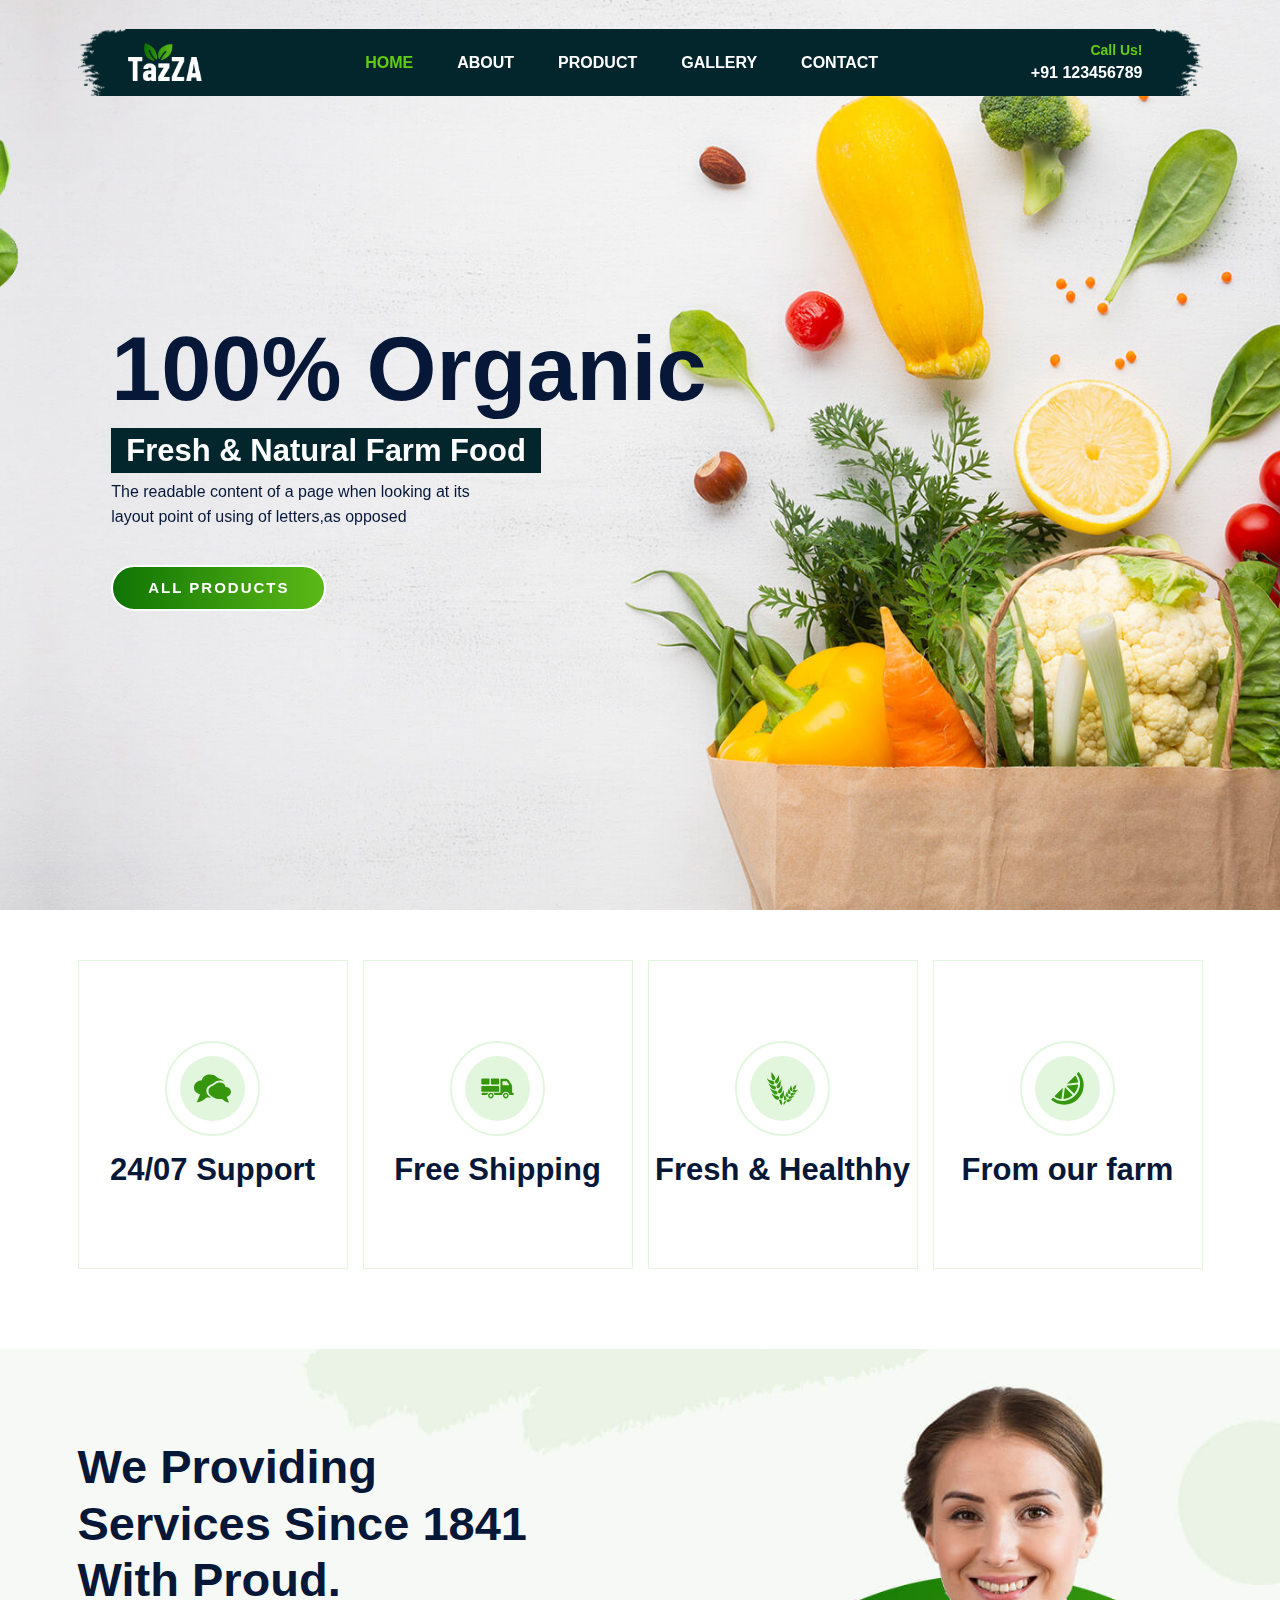
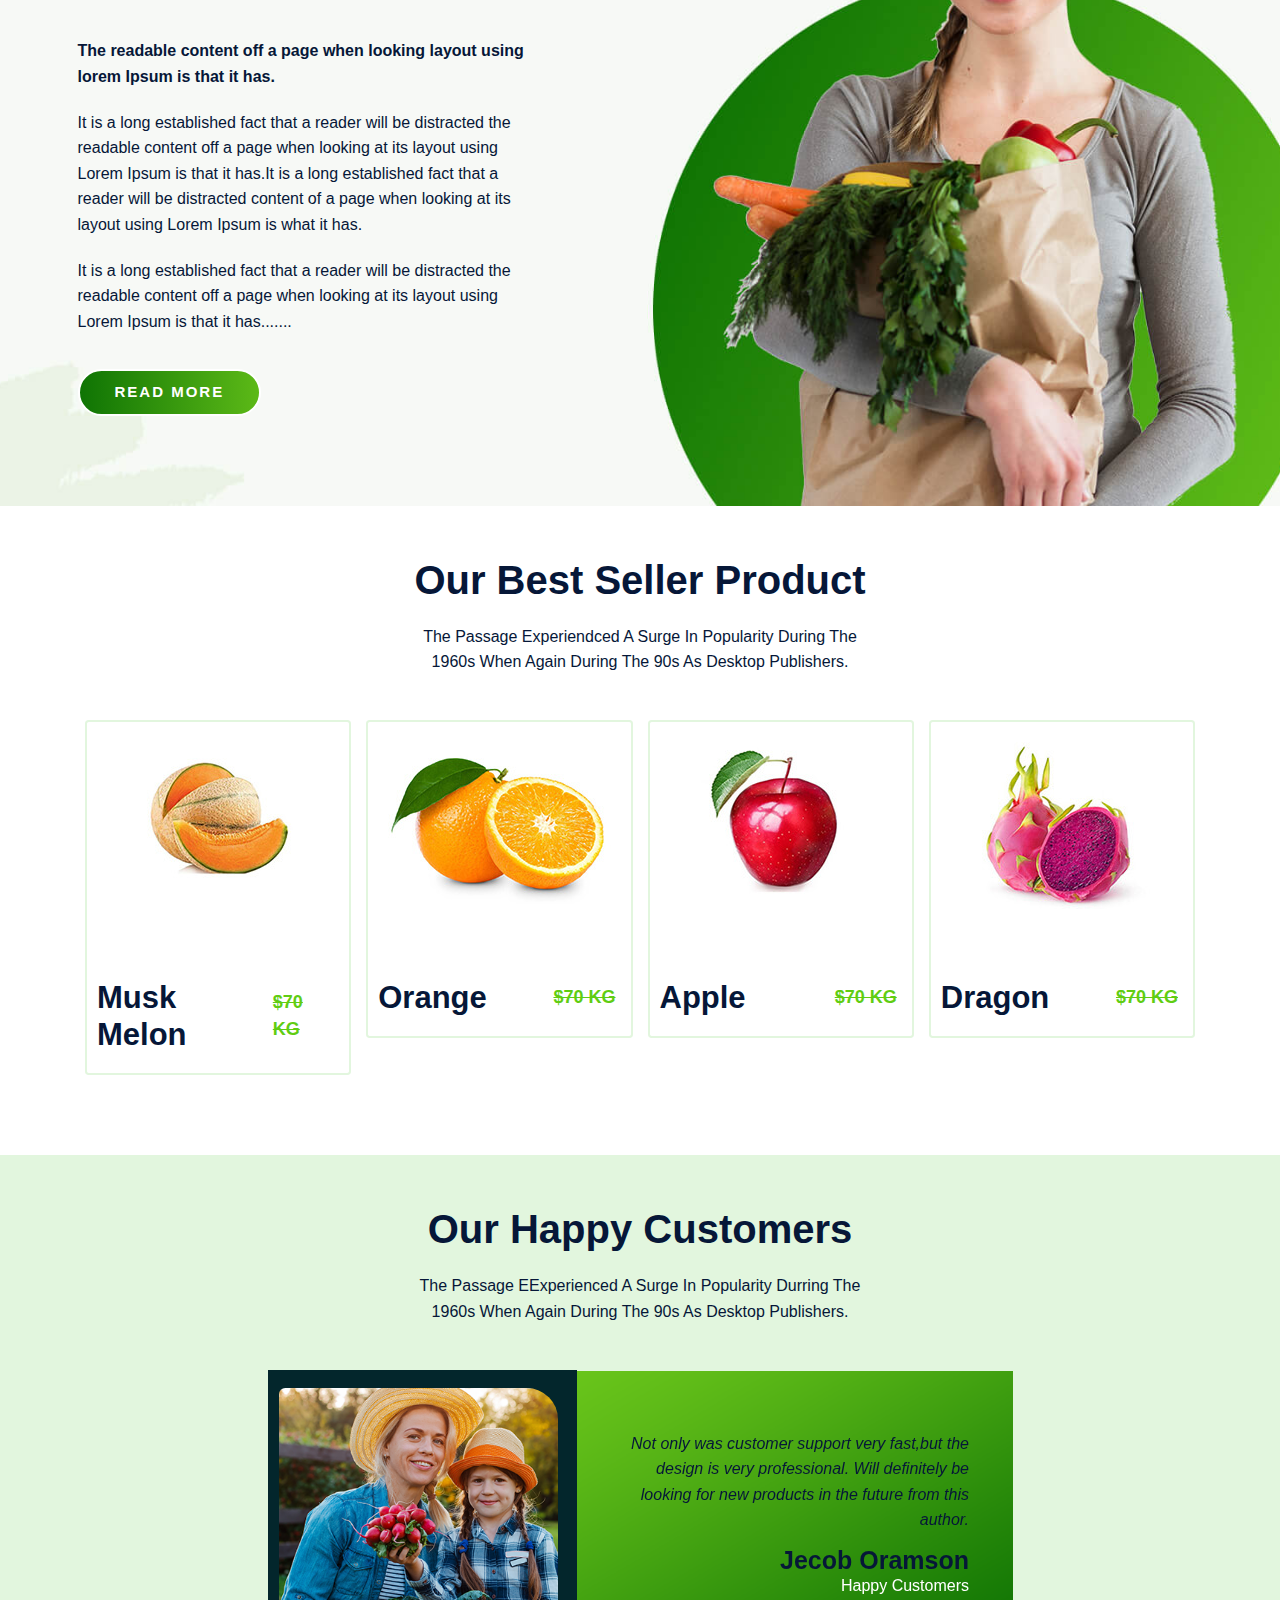
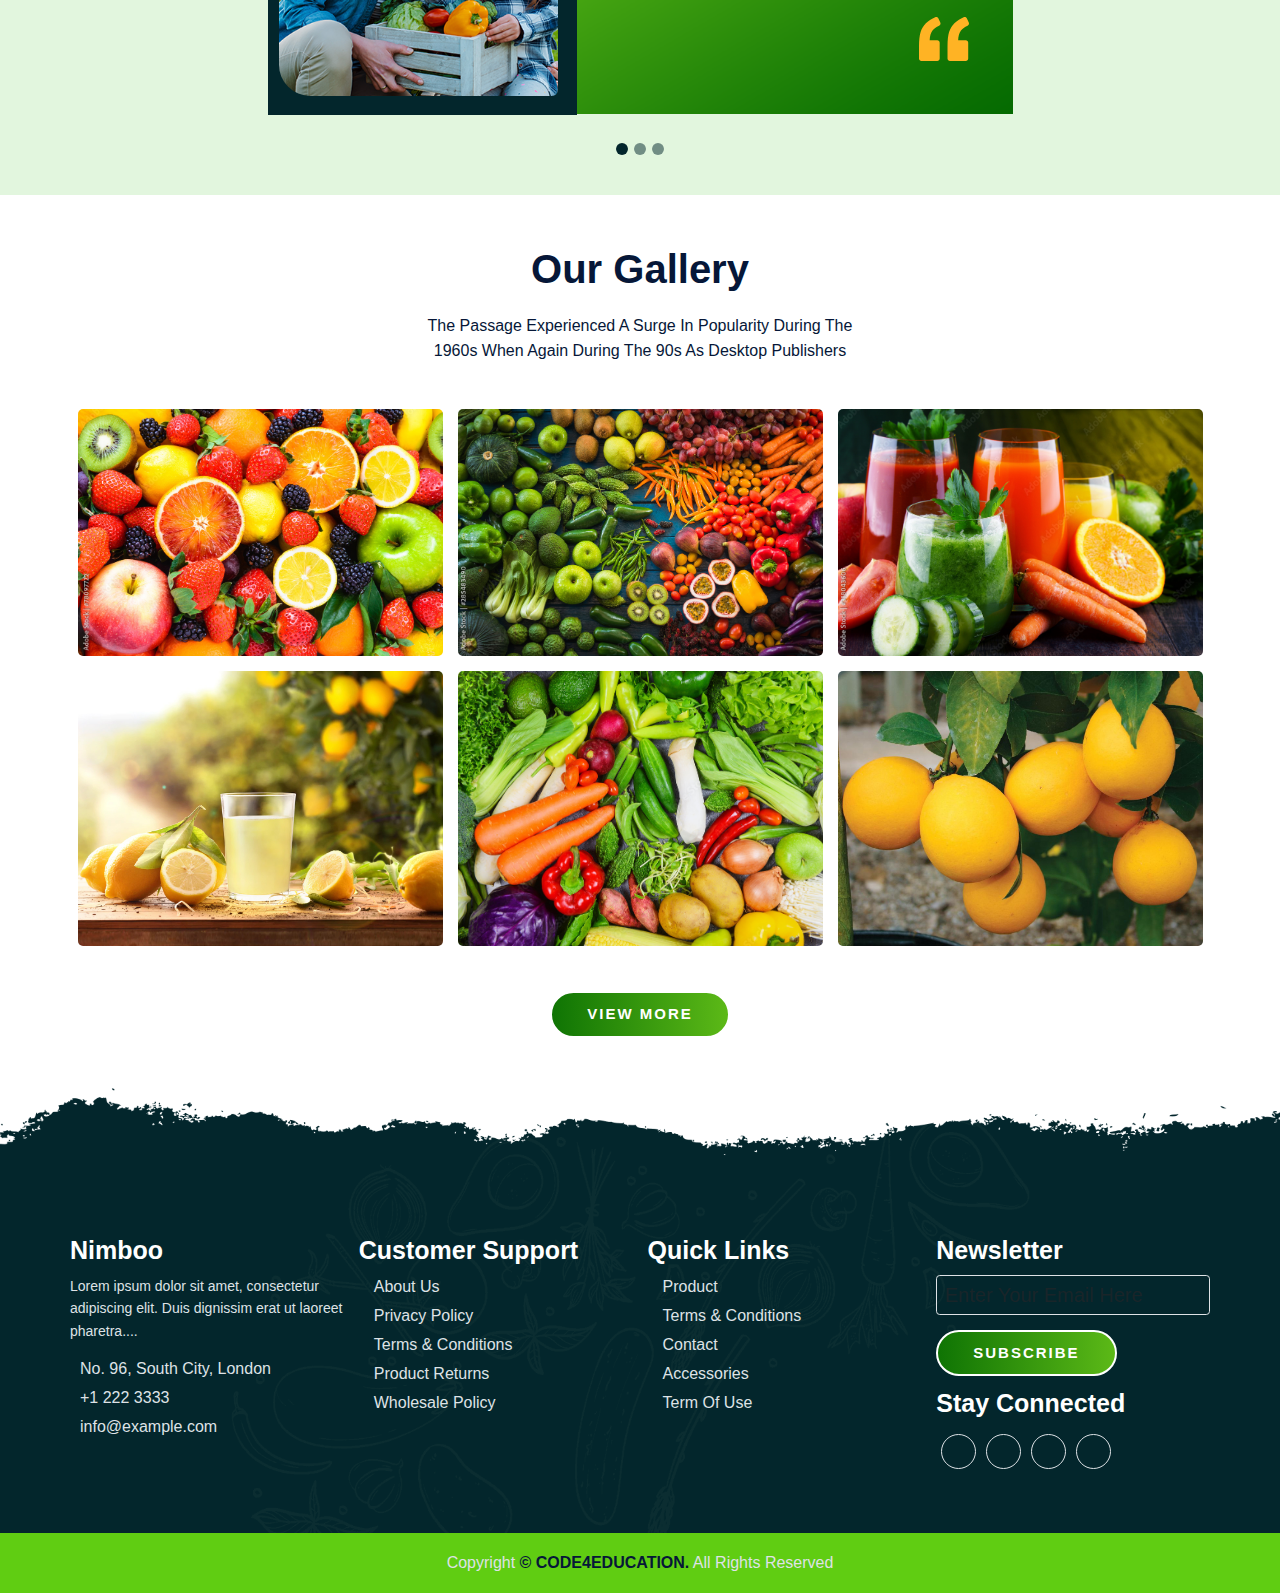
==== index.html @ 6c99f43d "ADD:websites" ====
<!DOCTYPE html>
<html lang="en">

<head>
  <meta charset="UTF-8">
  <meta http-equiv="X-UA-Compatible" content="IE=edge">
  <meta name="viewport" content="width=device-width, initial-scale=1.0">
  <title>Multi-Pages Website Design</title>

  <!-- Lightboc pupup -->
  <link rel="stylesheet" href="css/lightbox.css">

  <!-- Bootstrap 5 CDN -->
  <link rel="stylesheet" href="https://cdn.jsdelivr.net/npm/bootstrap@5.0.1/dist/css/bootstrap.min.css">

  <!-- Font Awesome 5 CDN -->
  <link rel="stylesheet" href="https://cdnjs.cloudflare.com/ajax/libs/font-awesome/6.1.1/css/all.min.css"
    integrity="sha512-KfkfwYDsLkIlwQp6LFnl8zNdLGxu9YAA1QvwINks4PhcElQSvqcyVLLD9aMhXd13uQjoXtEKNosOWaZqXgel0g=="
    crossorigin="anonymous" referrerpolicy="no-referrer" />

  <!-- Style CSS -->
  <link rel="stylesheet" href="css/style.css">
  <link rel="stylesheet" href="css/responsive-style.css">
</head>

<body>
  <!-- Navbar Section Start -->
  <header id="full_nav">
    <div class="header">
      <div class="container">
        <nav class="navbar navbar-expand-lg">
          <a class="navbar-brand" href="#">
            <img src="images/logo.png" alt="logo">
          </a>
          <button class="navbar-toggler" type="button" data-bs-toggle="collapse" data-bs-target="#navbarNav"
            aria-controls="navbarNav" aria-expanded="false" aria-label="Toggle navigation">
            <!-- <span class="navbar-toggler-icon"></span> -->
            <i class="fas fa-stream navbar-toggler-icon"></i>
          </button>
          <div class="collapse navbar-collapse" id="navbarNav">
            <ul class="navbar-nav mx-auto">
              <li class="nav-item">
                <a class="nav-link active" aria-current="page" href="#">Home</a>
              </li>
              <li class="nav-item">
                <a class="nav-link" href="about.html">About</a>
              </li>
              <li class="nav-item">
                <a class="nav-link" href="product.html">Product</a>
              </li>
              <li class="nav-item">
                <a class="nav-link " href="gallery.html">Gallery</a>
              </li>
              <li class="nav-item">
                <a class="nav-link " href="contact.html">Contact</a>
              </li>
            </ul>
            <div class="header_right">
              <div class="text-lg-end">
                <span>Call Us!</span>
                <span class="phone_no">+91 123456789</span>
              </div>
            </div>
          </div>
        </nav>
      </div>
    </div>
  </header>
  <!-- Navbar Section Exit -->

  <!-- banner Section Start -->
  <section class="banner_section">
    <div class="container">
      <div id="carouselExampleCaptions" class="carousel slide" data-bs-ride="carousel">
        <div class="carousel-inner">
          <div class="carousel-item active">
            <div class="carousel-caption">
              <div class="banner-content">
                <h1>100% Organic</h1>
                <h3>Fresh & Natural Farm Food</h3>
                <p>The readable content of a page when looking at its layout point of using of letters,as opposed</p>
                <a href="product.html" class="btn main-btn">All Products</a>
              </div>
            </div>
          </div>
          <div class="carousel-item ">
            <div class="carousel-caption">
              <div class="banner-content">
                <h1>100% Organic</h1>
                <h3>Fresh & Natural Farm Food</h3>
                <p>The readable content of a page when looking at its layout point of using of letters,as opposed</p>
                <a href="product.html" class="btn main-btn">All Products</a>
              </div>
            </div>
          </div>
        </div>
      </div>
  </section>
  <!-- banner Section Exit -->

  <!-- features Section Start -->
  <section class="feature_section">
    <div class="container">
      <div class="row">
        <div class="col-6 col-lg-3 mb-5">
          <div class="caard features-box">
            <div class="text-center">
              <div class="features-icon-border">
                <div class="features-icon">
                  <img src="images/feature-icon/ui-chat.svg" alt="">
                </div>
              </div>
              <div class="features-text">
                <h3>24/07 Support </h3>
              </div>
            </div>
          </div>
        </div>
        <div class="col-6 col-lg-3 mb-5">
          <div class="caard features-box">
            <div class="text-center">
              <div class="features-icon-border">
                <div class="features-icon">
                  <img src="images/feature-icon/truck-loaded.svg" alt="">
                </div>
              </div>
              <div class="features-text">
                <h3>Free Shipping</h3>
              </div>
            </div>
          </div>
        </div>
        <div class="col-6 col-lg-3 mb-5">
          <div class="caard features-box">
            <div class="text-center">
              <div class="features-icon-border">
                <div class="features-icon">
                  <img src="images/feature-icon/wheat.svg" alt="">
                </div>
              </div>
              <div class="features-text">
                <h3>Fresh & Healthhy</h3>
              </div>
            </div>
          </div>
        </div>
        <div class="col-6 col-lg-3 mb-5">
          <div class="caard features-box">
            <div class="text-center">
              <div class="features-icon-border">
                <div class="features-icon">
                  <img src="images/feature-icon/lemon.svg " alt="">
                </div>
              </div>
              <div class="features-text">
                <h3>From our farm</h3>
              </div>
            </div>
          </div>
        </div>
      </div>
    </div>
  </section>
  <!-- features Section Exit -->

  <!-- About Section start -->
  <section class="landing_about_section">
    <div class="container">
      <div class="row align-items-center">
        <div class="col-xl-5 col-lg-6 col-sm-8">
          <div class="about-content">
            <h2>We Providing Services Since 1841 With Proud.</h2>
            <div class="about-details">
              <p class="fw-bold">The readable content off a page when looking layout using lorem Ipsum is that it has.
              </p>
              <p>It is a long established fact that a reader will be distracted the readable content off a page when
                looking at its layout using Lorem Ipsum is that it has.It is a long established fact that a reader will
                be distracted content of a page when looking at its layout using Lorem Ipsum is what it has.</p>
              <p>It is a long established fact that a reader will be distracted the readable content off a page when
                looking at its layout using Lorem Ipsum is that it has.......</p>

              <a href="about.html" class="btn main-btn">Read More</a>
            </div>
          </div>
        </div>
      </div>
    </div>
  </section>
  <!-- About Section Exit -->

  <!-- Product Section Start -->
  <section class="landing_product_section">
    <div class="container">
      <div class="row justify-content-center">
        <div class="col-12 text-center pb-5">
          <h2 class="section-title">Our Best Seller Product</h2>
          <p class="section-subtitle">The Passage Experiendced A Surge In Popularity During The 1960s When Again During
            The 90s As Desktop Publishers.</p>
        </div>
      </div>
      <div class="row mx-0">
        <div class="col-lg-3 col-sm-6 mb-5">
          <div class="card product-card">
            <div class="product-img">
              <img src="./images/products/product-1.jpg" class="img-fluid">
            </div>
            <div class="d-flex align-items-center justify-content-between">
              <h3>Musk Melon</h3>
              <span>$70 KG</span>
            </div>
            <div class="product-detail">
              <a href="product.html" class="btn main-btn">View Products</a>
            </div>
          </div>
        </div>
        <div class="col-lg-3 col-sm-6 mb-5">
          <div class="card product-card">
            <div class="product-img">
              <img src="./images/products/product-2.jpg" class="img-fluid">
            </div>
            <div class="d-flex align-items-center justify-content-between">
              <h3>Orange</h3>
              <span>$70 KG</span>
            </div>
            <div class="product-detail">
              <a href="product.html" class="btn main-btn">View Products</a>
            </div>
          </div>
        </div>
        <div class="col-lg-3 col-sm-6 mb-5">
          <div class="card product-card">
            <div class="product-img">
              <img src="./images/products/product-3.jpg" class="img-fluid">
            </div>
            <div class="d-flex align-items-center justify-content-between">
              <h3>Apple</h3>
              <span>$70 KG</span>
            </div>
            <div class="product-detail">
              <a href="product.html" class="btn main-btn">View Products</a>
            </div>
          </div>
        </div>
        <div class="col-lg-3 col-sm-6 mb-5">
          <div class="card product-card">
            <div class="product-img">
              <img src="./images/products/product-4.jpg" class="img-fluid">
            </div>
            <div class="d-flex align-items-center justify-content-between">
              <h3>Dragon</h3>
              <span>$70 KG</span>
            </div>
            <div class="product-detail">
              <a href="product.html" class="btn main-btn">View Products</a>
            </div>
          </div>
        </div>
      </div>
    </div>
    </div>
  </section>
  <!-- Product Section Exit -->

  <!-- testimonial Section Start -->
  <section class="testimonial_section">
    <div class="container">
      <div class="row pb-5">
        <div class="col-12 text-center">
          <h2 class="section-title">Our Happy Customers</h2>
          <p class="section-subtitle">The Passage EExperienced A Surge In Popularity Durring The 1960s When Again During
            The 90s As Desktop Publishers.</p>
        </div>
      </div>
      <div class="row justify-content-center">
        <div class="col-xl-8 col-md-10">
          <div id="carouselExampleCaptions" class="carousel slide" data-bs-ride="carousel">
            <div class="carousel-indicators">
              <button type="button" data-bs-target="#carouselExampleCaptions" data-bs-slide-to="0" class="active"
                aria-current="true" aria-label="Slide 1"></button>
              <button type="button" data-bs-target="#carouselExampleCaptions" data-bs-slide-to="1"
                aria-label="Slide 2"></button>
              <button type="button" data-bs-target="#carouselExampleCaptions" data-bs-slide-to="2"
                aria-label="Slide 3"></button>
            </div>
            <div class="carousel-inner">
              <div class="carousel-item active">
                <div class="d-sm-flex row">
                  <div class="profile-box col-sm-5">
                    <img src="./images/testimonial/testimonial-1.png" class="img-fluid">
                  </div>
                  <div class="card col-sm-7">
                    <div class="desc-box">
                      <p class="fst-italic">Not only was customer support very fast,but the design is very professional.
                        Will definitely be looking for new products in the future from this author.</p>
                      <div class="my-4">
                        <h4>Jecob Oramson</h4>
                        <p class="m-0 text-white">Happy Customers</p>
                      </div>
                      <img src="./images/testimonial//qoutes.svg" class="float-end">
                    </div>
                  </div>
                </div>
              </div>
              <div class="carousel-item ">
                <div class="d-sm-flex row">
                  <div class="profile-box col-sm-5">
                    <img src="./images/testimonial/testimonial-1.png" class="img-fluid">
                  </div>
                  <div class="card col-sm-7">
                    <div class="desc-box">
                      <p class="fst-italic">Not only was customer support very fast,but the design is very professional.
                        Will definitely be looking for new products in the future from this author.</p>
                      <div class="my-4">
                        <h4>Jecob Oramson</h4>
                        <p class="m-0 text-white">Happy Customers</p>
                      </div>
                      <img src="./images/testimonial//qoutes.svg" class="float-end">
                    </div>
                  </div>
                </div>
              </div>
            </div>
          </div>
        </div>
      </div>
    </div>
  </section>
  <!-- testimonial Section Exit -->

  <!-- Gallery Section Start -->
  <section class="gallery_section">
    <div class="container">
      <div class="row">
        <div class="col-12 text-center pb-5">
          <h2 class="section-title">Our Gallery</h2>
          <p class="section-subtitle">The Passage Experienced A Surge In Popularity During The 1960s When
            Again During The 90s As Desktop Publishers</p>
        </div>
        <div class="col-sm-6 col-lg-4 mb-4">
          <a href="images/gallery/g-1.jpg" data-lightboc="image" data-title="Lemon">
            <img src="images/gallery/g-1.jpg" class="img-fluid rounded-3">
          </a>
        </div>
        <div class="col-sm-6 col-lg-4 mb-4">
          <a href="images/gallery/g-2.jpg" data-lightboc="image" data-title="Lemon">
            <img src="images/gallery/g-2.jpg" class="img-fluid rounded-3">
          </a>
        </div>
        <div class="col-sm-6 col-lg-4 mb-4">
          <a href="images/gallery/g-3.jpg" data-lightboc="image" data-title="Lemon">
            <img src="images/gallery/g-3.jpg" class="img-fluid rounded-3">
          </a>
        </div>
        <div class="col-sm-6 col-lg-4 mb-4">
          <a href="images/gallery/g-4.jpg" data-lightboc="image" data-title="Lemon">
            <img src="images/gallery/g-4.jpg" class="img-fluid rounded-3">
          </a>
        </div>
        <div class="col-sm-6 col-lg-4 mb-4">
          <a href="images/gallery/g-5.jpg" data-lightboc="image" data-title="Lemon">
            <img src="images/gallery/g-5.jpg" class="img-fluid rounded-3">
          </a>
        </div>
        <div class="col-sm-6 col-lg-4 mb-4">
          <a href="images/gallery/g-6.jpg" data-lightboc="image" data-title="Lemon">
            <img src="images/gallery/g-6.jpg" class="img-fluid rounded-3">
          </a>
        </div>
        <div class="col-sm-12 text-center mt-4">
          <a href="gallery.html" class="btn main-btn">View More</a>
        </div>
      </div>
    </div>
  </section>
  <!-- Gallery Section Exit -->


  <!-- Footer section Start-->
  <section class="footer_wrapper mt-3 mt-md-0">
    <div class="container px-5 px-lg-0">
      <div class="row">
        <div class="col-lg-3 col-sm-6 mb-5 mb-lg-0">
          <h5>Nimboo</h5>
          <p class="mb-4 ps-0 company_details">Lorem ipsum dolor sit amet, consectetur adipiscing elit. Duis
            dignissim erat ut laoreet
            pharetra....</p>
          <div class="contact-info">
            <ul class="list-unstyled">
              <li><a href="#"><i class="fa fa-home me-3"></i> No. 96, South City, London</a></li>
              <li><a href="#"><i class="fa fa-phone me-3"></i>+1 222 3333</a></li>
              <li><a href="#"><i class="fa fa-envelope me-3"></i>info@example.com</a></li>
            </ul>
          </div>
        </div>
        <div class="col-lg-3 col-sm-6 mb-5 mb-lg-0">
          <h5>Customer Support</h5>
          <ul class="link-widget p-0">
            <li><a href="#">About Us</a></li>
            <li><a href="#">Privacy Policy</a></li>
            <li><a href="#">Terms & Conditions</a></li>
            <li><a href="#">Product Returns</a></li>
            <li><a href="#">Wholesale Policy</a></li>
          </ul>
        </div>
        <div class="col-lg-3 col-sm-6 mb-5 mb-lg-0">
          <h5>Quick Links</h5>
          <ul class="link-widget p-0">
            <li><a href="#">Product</a></li>
            <li><a href="#">Terms & Conditions</a></li>
            <li><a href="#">Contact</a></li>
            <li><a href="#">Accessories</a></li>
            <li><a href="#">Term Of Use</a></li>
          </ul>
        </div>
        <div class="col-lg-3 col-sm-6 mb-5 mb-lg-0">
          <h5>Newsletter</h5>
          <div class="form-group mb-4">
            <input type="email" class="form-control bg-transparent" placeholder="Enter Your Email Here">
            <button type="submit" class="btn main-btn">Subscribe</button>
          </div>
          <h5>Stay Connected</h5>
          <ul class="social-network d-flex align-items-center p-0">
            <li><a href="#"><i class="fab fa-facebook-f"></i></a></li>
            <li><a href="#"><i class="fab fa-twitter"></i></a></li>
            <li><a href="#"><i class="fab fa-linkedin-in"></i></a></li>
            <li><a href="#"><i class="fab fa-youtube"></i></a></li>
          </ul>
        </div>
      </div>
    </div>
    <div class="container-fluid copyright-section">
      <p>Copyright <a href="#">© CODE4EDUCATION.</a> All Rights Reserved</p>
    </div>
  </section>
  <!-- Footer Section Exit  -->





  <!-- JQuery CDN -->
  <script src="https://code.jquery.com/jquery-3.6.0.min.js"></script>


  <!-- Lightbox pupup -->
  <script src="js/lightbox.js"></script>


  <!-- Bootstrapp 5 CDN -->
  <script src="https://cdn.jsdelivr.net/npm/@popperjs/core@2.9.2/dist/umd/popper.min.js"></script>
  <script src="https://cdn.jsdelivr.net/npm/bootstrap@5.0.1/dist/js/bootstrap.min.js"></script>


  <!-- Custom JS -->
  <script src="js/main.js"></script>
</body>

</html>
---- css/style.css ----
*,
*::before,
*::after {
    -webkit-box-sizing: border-box;
    -maz-box-sizing: border-box;
    box-sizing: border-box;
    margin: 0;
    padding: 0;
    text-decoration: none;
    outline: none;
}

:root {
    /* Background Color */
    --bg-white: #fff;
    --bg-dark-color: #03262c;

    /* Text Colors */
    --primary-text: #061738;
    --secondary-color: #60cd12;
    --light-color: #e2f6de;
    --dark-color: #03262c;
    --text-white: #fff;
    --text-gray: #dee2e6;
    --anchor-color: #007aff;

    /* Font Family */
    --primary-font: 'Barlow Condensed', sans-serif;
    --secondary-font: 'Roboto', sans-serif,
}

body,
html {
    color: var(--primary-text);
    font-size: 10px;
    font-weight: 400;
    font-family: var(--primary-font);
    scroll-behavior: smooth;
    line-height: 1.5;
}

h1,
h2,
h3,
h4,
h5,
h6,
p {
    margin: 0;
}

h1 {
    font-size: 9rem;
    line-height: 1.4;
    font-weight: 600;
    color: var(--primary-text);
}

h2 {
    color: var(--primary-text);
    font-size: 4.7rem;
    font-weight: 600;
    display: inline-block;
    text-transform: capitalize;
    line-height: 1.2;
    margin-bottom: 2rem;
}

h3 {
    color: var(--text-white);
    font-size: 3.1rem;
    line-height: 1.2;
    font-weight: 700;
}

h4 {
    font-size: 2.5rem;
    font-weight: 700;
    line-height: 1;
    color: var(--primary-text);
}

h5 {
    font-size: 1.8rem;
    font-weight: 600;
    line-height: 1;
    color: var(--primary-text);
}


p {
    font-size: 1.6rem;
    line-height: 1.6;
    margin-top: 1rem;
    color: var(--primary-text);
    font-family: var(--secondary-font);
}

embed,
iframe,
img,
object {
    max-width: 100%;
}

ul {
    margin: 0;
    padding: 0;
    list-style: none;
}

a,
a:active,
a:focus,
a:hover,
button {
    text-decoration: none;
    outline: 0;
}

li a {
    color: var(--text-white);
}

a:hover,
button:hover {
    transition: all 0.3s ease-in;
}

::-webkit-scrollbar {
    width: 1rem;
}

::-webkit-scrollbar-track {
    background: var(--white);
}

::-webkit-scrollbar-thumb {
    background: var(--secondary-color);
}

.main-btn {
    position: relative;
    color: var(--bg-white);
    background: linear-gradient(to right, #0f7404, #5cb917);
    z-index: 1;
    overflow: hidden;
    border: 0.2rem solid var(--bg-white);
    border-radius: 3.5rem;
    text-transform: uppercase;
    padding: 1rem 3.5rem;
    font-weight: 600;
    font-size: 1.5rem;
    margin-top: 1.5rem;
    letter-spacing: 0.2rem;
}

.main-btn:hover {
    background: var(--bg);
    color: var(--secondary-color);
    border: 0.2rem solid var(--secondary-color);
}

section {
    padding: 5rem 0;
}

.section-title {
    font-size: 4rem;
    font-weight: 600;
    color: var(--primary-text);
    text-transform: capitalize;
    margin-bottom: 2rem;
}

.section-subtitle {
    font-size: 1.6rem;
    font-weight: 400;
    color: var(--primary-text);
    font-family: var(--secondary-font);
    max-width: 40%;
    margin: auto;
    margin-bottom: 1.5rem;
}

.about .banner_section,
.product .banner_section,
.gallery .banner_section,
.contact .banner_section {
    background: url('../images/banner-slide/top-banner.jpg');
    background-repeat: no-repeat;
    background-position: center;
    background-size: cover;
    padding-top: 17rem;
    padding-bottom: 10rem;
    min-height: auto;
}

/* 01 nabavr css */
.header {
    position: absolute;
    width: 100%;
    top: 2rem;
    left: 0;
    z-index: 2;
}

.header .navbar {
    background: url('../images/header-bg.png');
    background-repeat: no-repeat;
    background-position: center;
    background-size: contain;
    padding: 2rem 5rem;
}

.header .navbar-brand {
    width: 7.5rem;
    margin-top: -0.1rem;
}

.header .navbar-nav .nav-link {
    color: var(--text-white);
    text-transform: uppercase;
    font-size: 1.6rem;
    font-weight: 600;
    padding: 0.5rem 2rem;
    margin: 0 0.2rem;
    font-family: var(--primary-font);
}

.header .navbar-nav .nav-link:hover,
.header .navbar-nav .nav-link.active {
    color: var(--secondary-color);
}

.header .navbar-toggler {
    color: var(--text-white);
    font-size: 2rem;
    height: 2.7rem;
    padding: 0;
}

.header .navbar-toggler:focus {
    outline: none;
    box-shadow: none;
}

.header .header_right span {
    color: var(--secondary-color);
    display: block;
    font-weight: 700;
    font-size: 1.4rem;
    margin-right: 1rem;
}

.header .header_right .phone_no {
    color: var(--text-white);
    font-size: 1.6rem;
}

.header-scrolled {
    position: fixed;
    top: -0.4rem;
    left: 0;
    right: 0;
    width: 100%;
    max-width: 1320px;
    margin: auto;
    z-index: 999;
    transition: 0.3s all ease-in-out;
}

/* 02  banner css*/
.banner_section {
    background: url("../images/banner-slide/Banner-1.jpg");
    background-repeat: no-repeat;
    background-position: center;
    background-size: cover;
    min-height: 90vh;
}

.banner_section .carousel-item {
    padding: 3rem 0;
    min-height: 90vh;
}

.banner_section .carousel-caption {
    top: 30%;
    bottom: 0;
    left: 3%;
    right: 0;
    text-align: left;
    width: 100%;
}

.banner_section .carousel-caption h3 {
    padding: 0.5rem 1.5rem;
    background-color: var(--dark-color);
    display: inline;
}

.banner_section .carousel-caption p {
    max-width: 40rem;
    margin-bottom: 2rem;
}


/* 03 features css */
.feature_section .features-box {
    background-color: transparent;
    border: 0.15rem solid var(--light-color);
    padding: 8rem 0;
    transition: all 0.3s;
}

.feature_section .features-icon-border {
    background-color: transparent;
    border-radius: 50%;
    border: 0.2rem solid var(--light-color);
    padding: 1.3rem;
    display: inline-block;
}

.feature_section .features-box .features-icon {
    height: 6.5rem;
    width: 6.5rem;
    background-color: var(--light-color);
    margin: auto;
    border-radius: 50%;
    display: flex;
    align-items: center;
    justify-content: center;
}

.feature_section .features-box .features-icon img {
    width: 3.7rem;
}

.feature_section .features-box h3 {
    margin-top: 1.5rem;
    color: var(--primary-text);
}

.feature_section .features-box:hover {
    background-color: var(--bg-dark-color);
    border-color: var(--bg-dark-color);
}

.feature_section .features-box:hover h3 {
    color: var(--text-white);
}

.feature_section .features-box:hover .features-icon-border {
    border-color: var(--secondary-color);
}

/* 04 About Section */
.landing_about_section {
    background: url("../images/about/about-banner.jpg");
    background-size: cover;
    background-repeat: no-repeat;
    background-position: center center;
    padding: 9rem 0;
}

.landing_about_section p {
    color: var(--primary-text);
    margin-bottom: 2rem;
}

/* 05 product card design */
.landing_product_section .product-card {
    position: relative;
    overflow: hidden;
    cursor: pointer;
    border: transparent;
    border: 0.2rem solid var(--light-color);
    padding: 2rem 1rem;
    transition: all 0.3s;
}

.landing_product_section .product-card .product-img {
    margin-bottom: 7rem;
    text-align: center;
}

.landing_product_section .product-card h3 {
    color: var(--primary-text);
}

.landing_product_section .product-card span {
    font-size: 1.8rem;
    font-weight: 600;
    text-transform: uppercase;
    color: var(--secondary-color);
    margin-right: 0.5rem;
    text-decoration: line-through;
    transition: all 0.3s;
}

.landing_product_section .product-card .product-detail {
    position: absolute;
    bottom: -22rem;
    right: 0;
    left: 0;
    text-align: center;
    padding: 5rem 1rem;
    background-color: var(--dark-color);
    transition: all 0.5s ease;
}

.landing_product_section .product-card:hover .product-detail {
    bottom: 0;
}

/* 06 testimonial */
.testimonial_section {
    background-color: var(--light-color);
    padding-bottom: 8rem;
}

.testimonial_section .carousel-indicators {
    bottom: -6rem;
}

.testimonial_section .carousel-indicators button {
    background-color: var(--dark-color);
    width: 1.2rem;
    height: 1.2rem;
    border-radius: 50%;
}

.testimonial_section .card {
    background: url("/images/testimonial/testimonial-bg.png");
    background-size: cover;
    background-position: center;
    background-repeat: no-repeat;
    text-align: right;
    padding: 5rem 5rem 5rem 0;
    border-radius: 0 .5rem .5rem 0;
    border: 0.1rem solid transparent;
}

.testimonial_section .profile-box {
    padding: 1.875rem;
    background-color: var(--dark-color);
    border-radius: .5rem 0 0 .5rem;
}

.testimonial_section .profile-box img {
    border-radius: .625rem 3.125rem;
    width: 100%;
    height: 100%;
    object-fit: cover;
}

.testimonial_section .desc-box {
    padding-left: 2.5rem;
}

/* 07 Gallery css */
.gallery_section img {
    width: 100%;
    height: 100%;
    object-fit: cover;
}

/* Footer CSS */

.footer_wrapper {
    background: url('../images/footer-bg/footer_bg.png');
    background-repeat: no-repeat;
    background-size: cover;
    background-position: top center;
    padding-top: 15rem;
    padding-bottom: 0rem;
}

.footer_wrapper h5 {
    color: var(--text-white);
    font-size: 2.5rem;
    margin-bottom: 1.25rem;
}

.footer_wrapper ul li {
    margin-bottom: .5rem;
    list-style: none;
}

.footer_wrapper .company_details {
    font-size: 1.4rem;
}

.footer_wrapper .contact-info li a {
    color: var(--text-gray);
    font-size: 1.6rem;
}

.footer_wrapper .link-widget li a,
.footer_wrapper p {
    color: var(--text-gray);
    font-size: 1.6rem;
    padding-left: 1.5rem;
    position: relative;
    -webkit-transition: all 0.3s ease-out 0s;
    transition: all 0.3s ease-out 0s;
}

.footer_wrapper .link-widget li a::before {
    content: '\f105';
    font-family: "Font Awesome 5 Free";
    font-weight: 900;
    position: absolute;
    left: 0.3rem;
    top: 50%;
    -webkit-transform: translateY(-50%);
    transform: translateY(-50%);
}

.footer_wrapper .link-widget li a:hover {
    margin-left: .625rem;
    color: var(--secondary-color);
}

.footer_wrapper .social-network a {
    width: 3.5rem;
    height: 3.5rem;
    margin: .5rem;
    line-height: 3.2rem;
    font-size: 1.5rem;
    display: inline-block;
    border: .125rem solid var(--text-gray);
    color: var(--text-gray);
    text-align: center;
    border-radius: 100%;
    -webkit-transition: all 0.3s cubic-bezier(0.645, 0.045, 0.355, 1);
    transition: all 0.3s cubic-bezier(0.645, 0.045, 0.355, 1);
}

.footer_wrapper .social-network a:hover {
    background-color: var(--secondary-color);
    border-color: var(--secondary-color);
    color: var(--text-white);
    box-shadow: 0 .625rem .9375rem 0 rgb(0 0 0 / 10%);
    transform: translateY(-0.1875rem);
}

.footer_wrapper .form-control {
    font-size: 2rem;
    color: white;
}

.footer_wrapper .form-control:focus {
    outline: none;
    box-shadow: none;
    border-color: var(--secondary-color);
}

.footer_wrapper .copyright-section {
    background-color: var(--secondary-color);
    text-align: center;
    margin-top: 5rem;
}

.footer_wrapper .copyright-section p {
    margin-top: 0;
    padding: 3rem 0;
    line-height: 0;
}

.footer_wrapper .copyright-section a {
    color: var(--primary-text);
    font-weight: 600;
}

/* ===========================
About Page CSS
============================== */
.about .about-details p {
    color: var(--primary-text);
}

#about {
    /* text-align: center; */
    margin-top: 15%;
}


/* ===========================
Contact Page CSS
============================== */
.contact .contact-form{
    background-color: var(--light-color);
    padding: 5rem;
    box-shadow: 0 0.2rem 1.5rem rgb(0 0 0 / 4%);
}

.contact .contact-form .form-control:focus{
    outline: none;
    box-shadow: none;
}

.contact .contact-form .form-control::placeholder{
    color: var(--primary-text);
}
.contact .contact-form .form-control {
    padding: 1rem 1.5rem;
    border: 0.1rem solid var(--secondary-color);
    color: var(--primary-text);
    font-size: 1.5rem;
    font-weight: 400;
    font-family: var(--secondary-font);
}

.contact .contact-form textarea{
    min-height: 15rem;
}



.contact .content-box .info-box li {
    position: relative;
    padding-left: 7rem;
    padding-bottom: 3.5rem;
    margin-bottom: 2.9rem;
}

.contact .content-box .info-box li i {
    position: absolute;
    left: 0;
    top: 1.5rem;
    font-size: 4.5rem;
    line-height: 4.5rem;
    color: var(--primary-text);
}

.contact .content-box .info-box li p {
    color: var(--primary-text);
}

.contact .content-box .info-box li a {
    color: var(--dark-color);
    font-size: 2.5rem;
    font-weight: 400;
    margin-bottom: 0;
    font-family: var(--secondary-font);
}



/* ===========================
Product Page CSS
============================== */
..product .product-detail p{
    margin-bottom: 1.5rem;
}
---- css/responsive-style.css ----
@media(max-width:1170px) {

    /* Genral css */
    .section-subtitle {
        max-width: 60%;
    }

    /* 01 navbar css */
    

    /* 02 banner css */
    .banner_section .carousel-item{
        height: 90vh;
    }
}

@media(max-width:991px) {

    /* Genral css */
    .about .banner_section,
    .product .banner_section,
    .gallery .banner_section,
    .contact .banner_section {
        padding-top: 12.5rem;
        padding-bottom: 3rem;
    }

    /* 01 navbar css */
    .header .navbar {
        background-size: cover;
        padding: 2rem;
    }

    .header .navbar-nav {
        margin-top: 2rem;
    }

    .header .navbar-nav .nav-link {
        padding: 0.2rem 0.5rem;
        margin-bottom: 1rem;
    }


    .header .header_right span {
        padding: 0.2rem 0.5rem;
    }

    /* 02 banner css */
}

@media(max-width:767px) {
    /* Genral css */
    body,html{
        font-size: 8px;
    }

    .section-subtitle{
        max-width: 80%;
    }

    /* 01 navbar css */


    /* 02 banner css */
    .banner_section{
        min-height: 70vh;
    }
    .banner_section .carousel-item{
        height: 70vh;
    }
}

@media(max-width:590px) {
    /* Genral css */
    body,html{
        font-size: 7px;
    }

    /* 01 navbar css */


    /* 02 banner css */
}
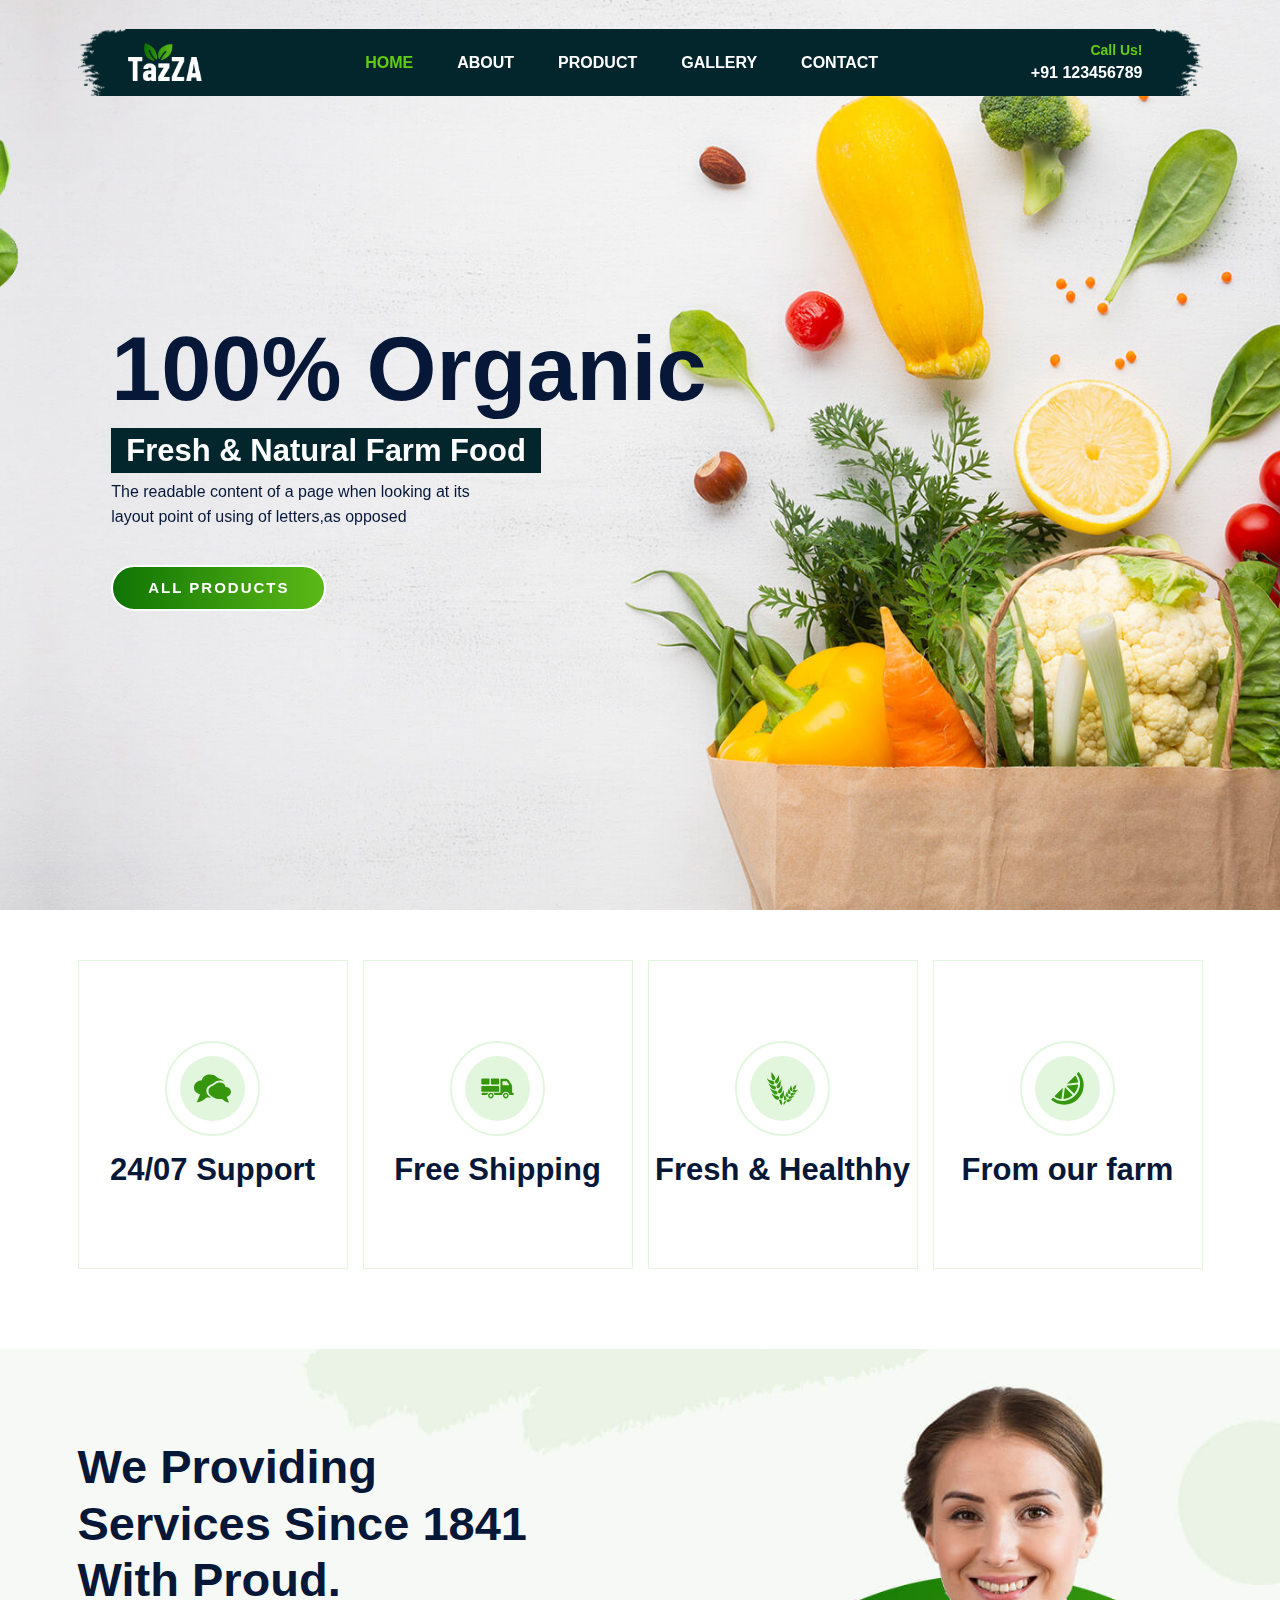
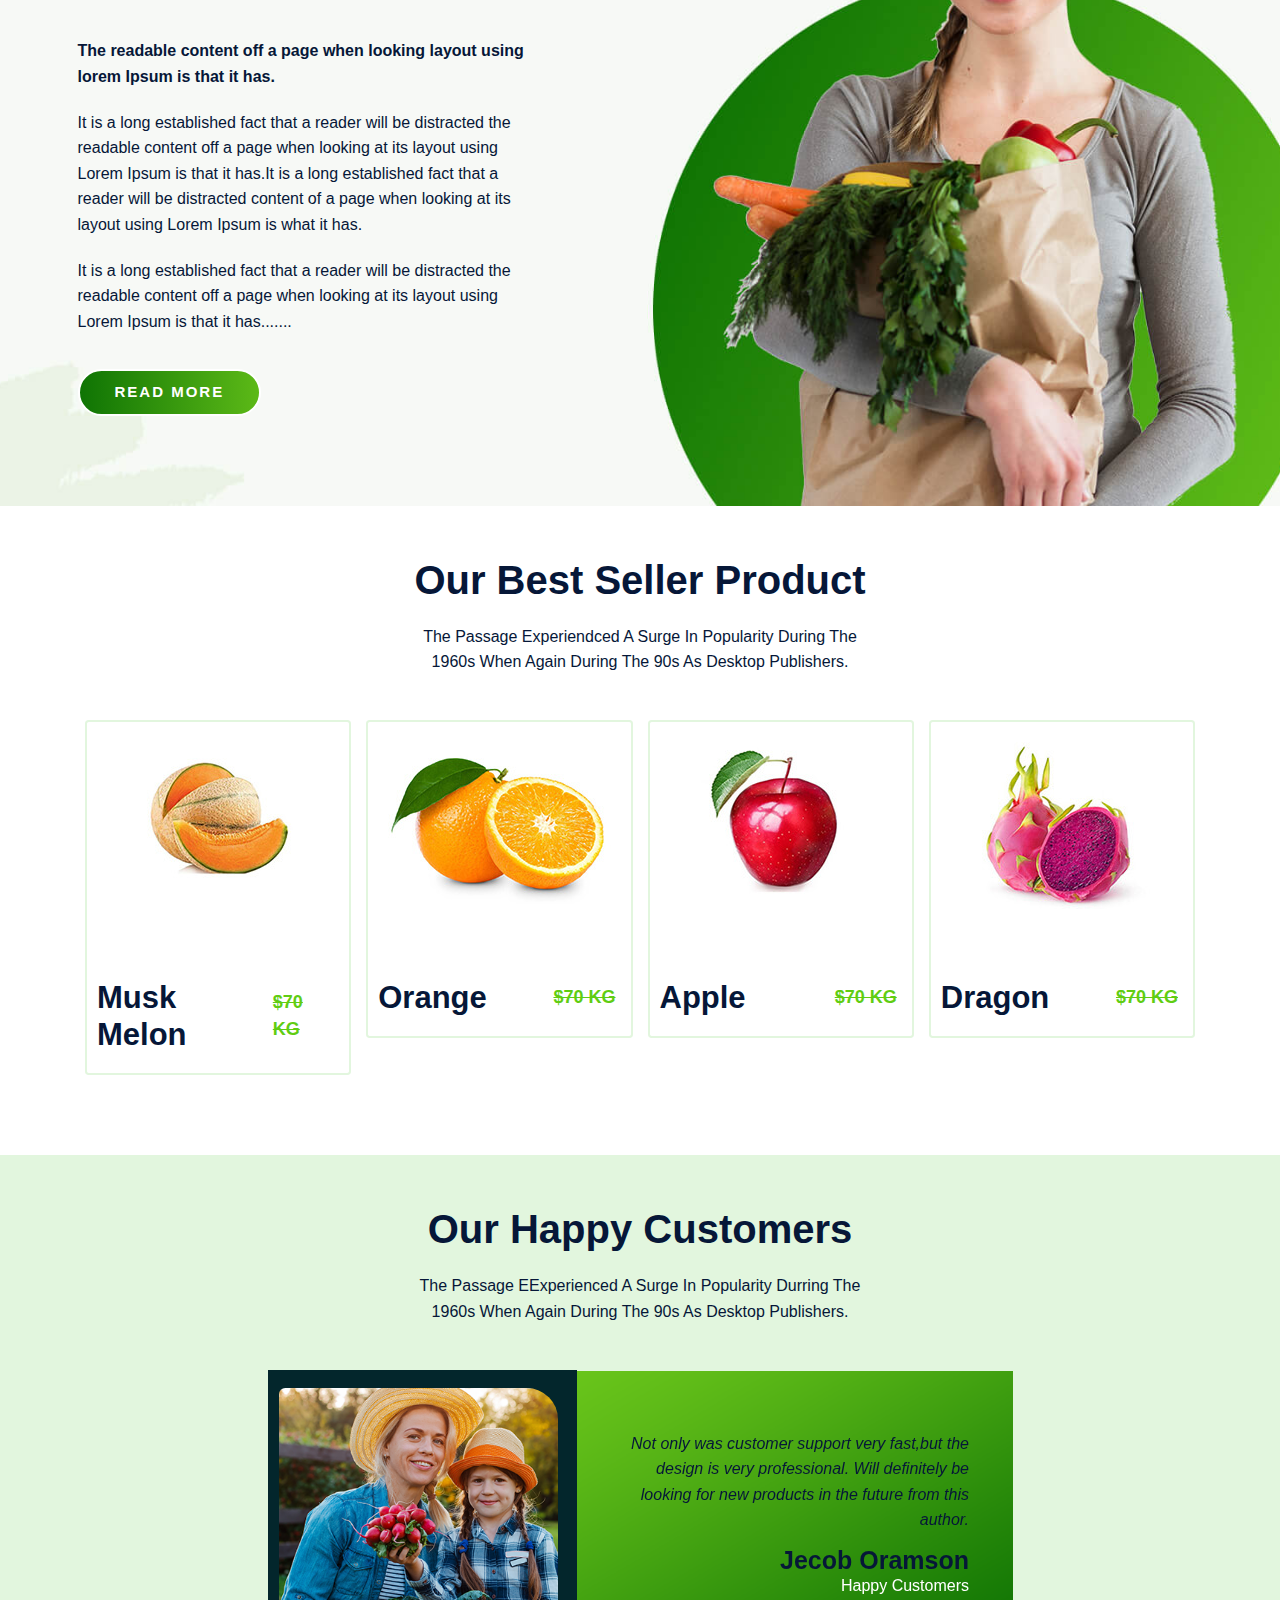
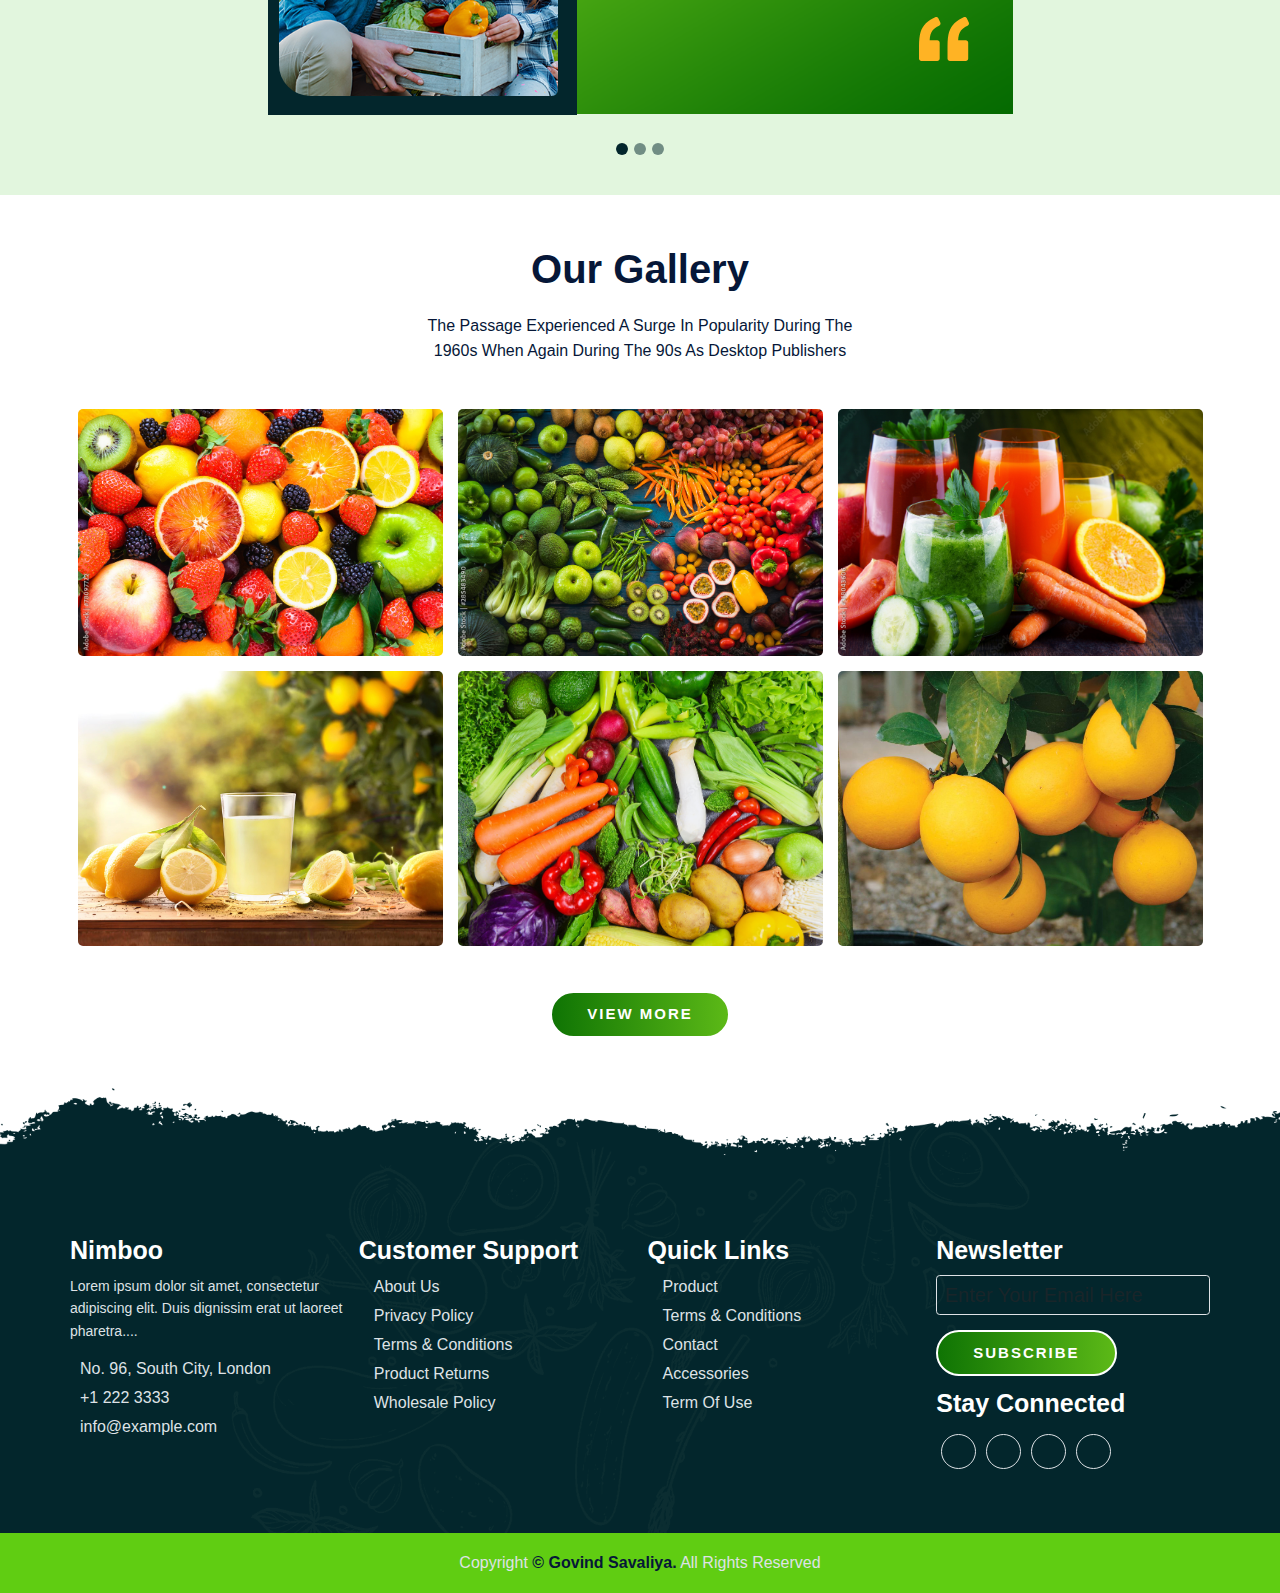
==== commit 8182298b: "CHANGE:footer" ====
--- a/index.html
+++ b/index.html
@@ -429,7 +429,7 @@
       </div>
     </div>
     <div class="container-fluid copyright-section">
-      <p>Copyright <a href="#">© CODE4EDUCATION.</a> All Rights Reserved</p>
+      <p>Copyright <a href="https://github.com/Govindsavaliya">© Govind Savaliya.</a> All Rights Reserved</p>
     </div>
   </section>
   <!-- Footer Section Exit  -->
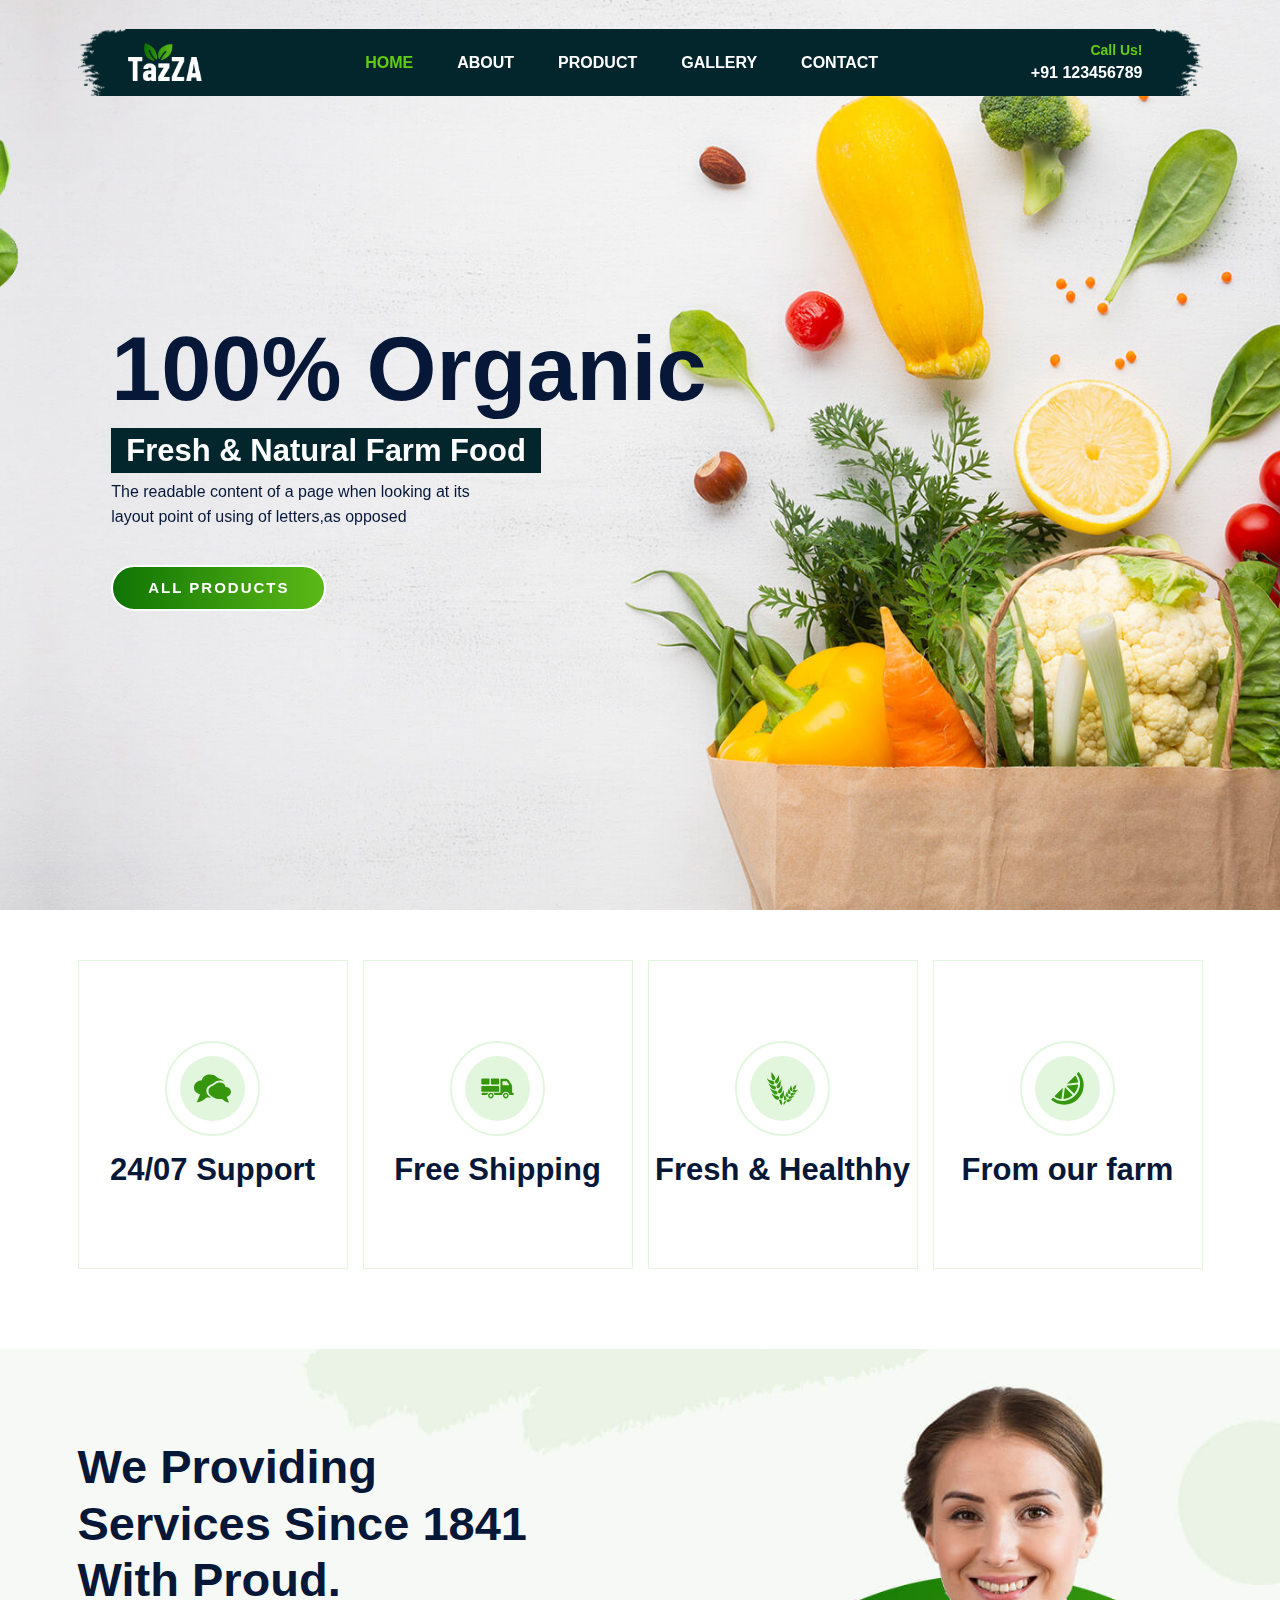
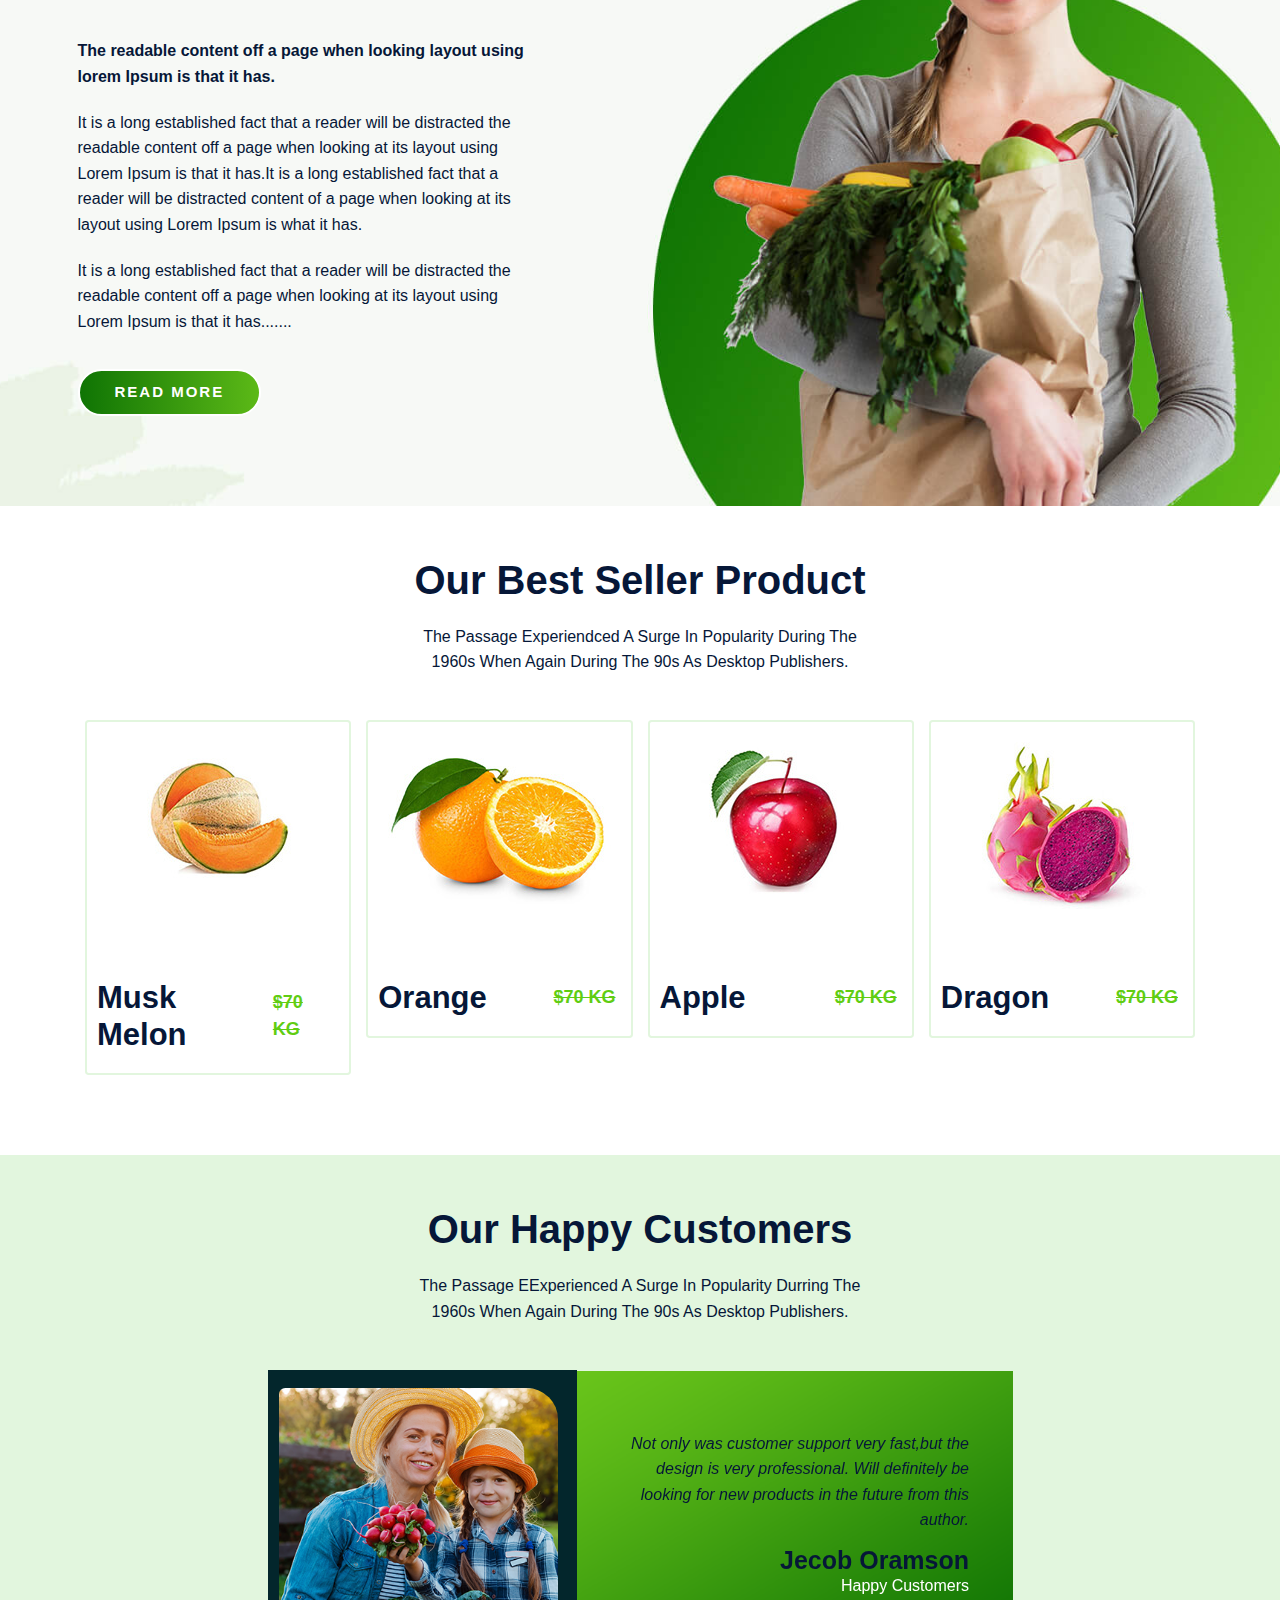
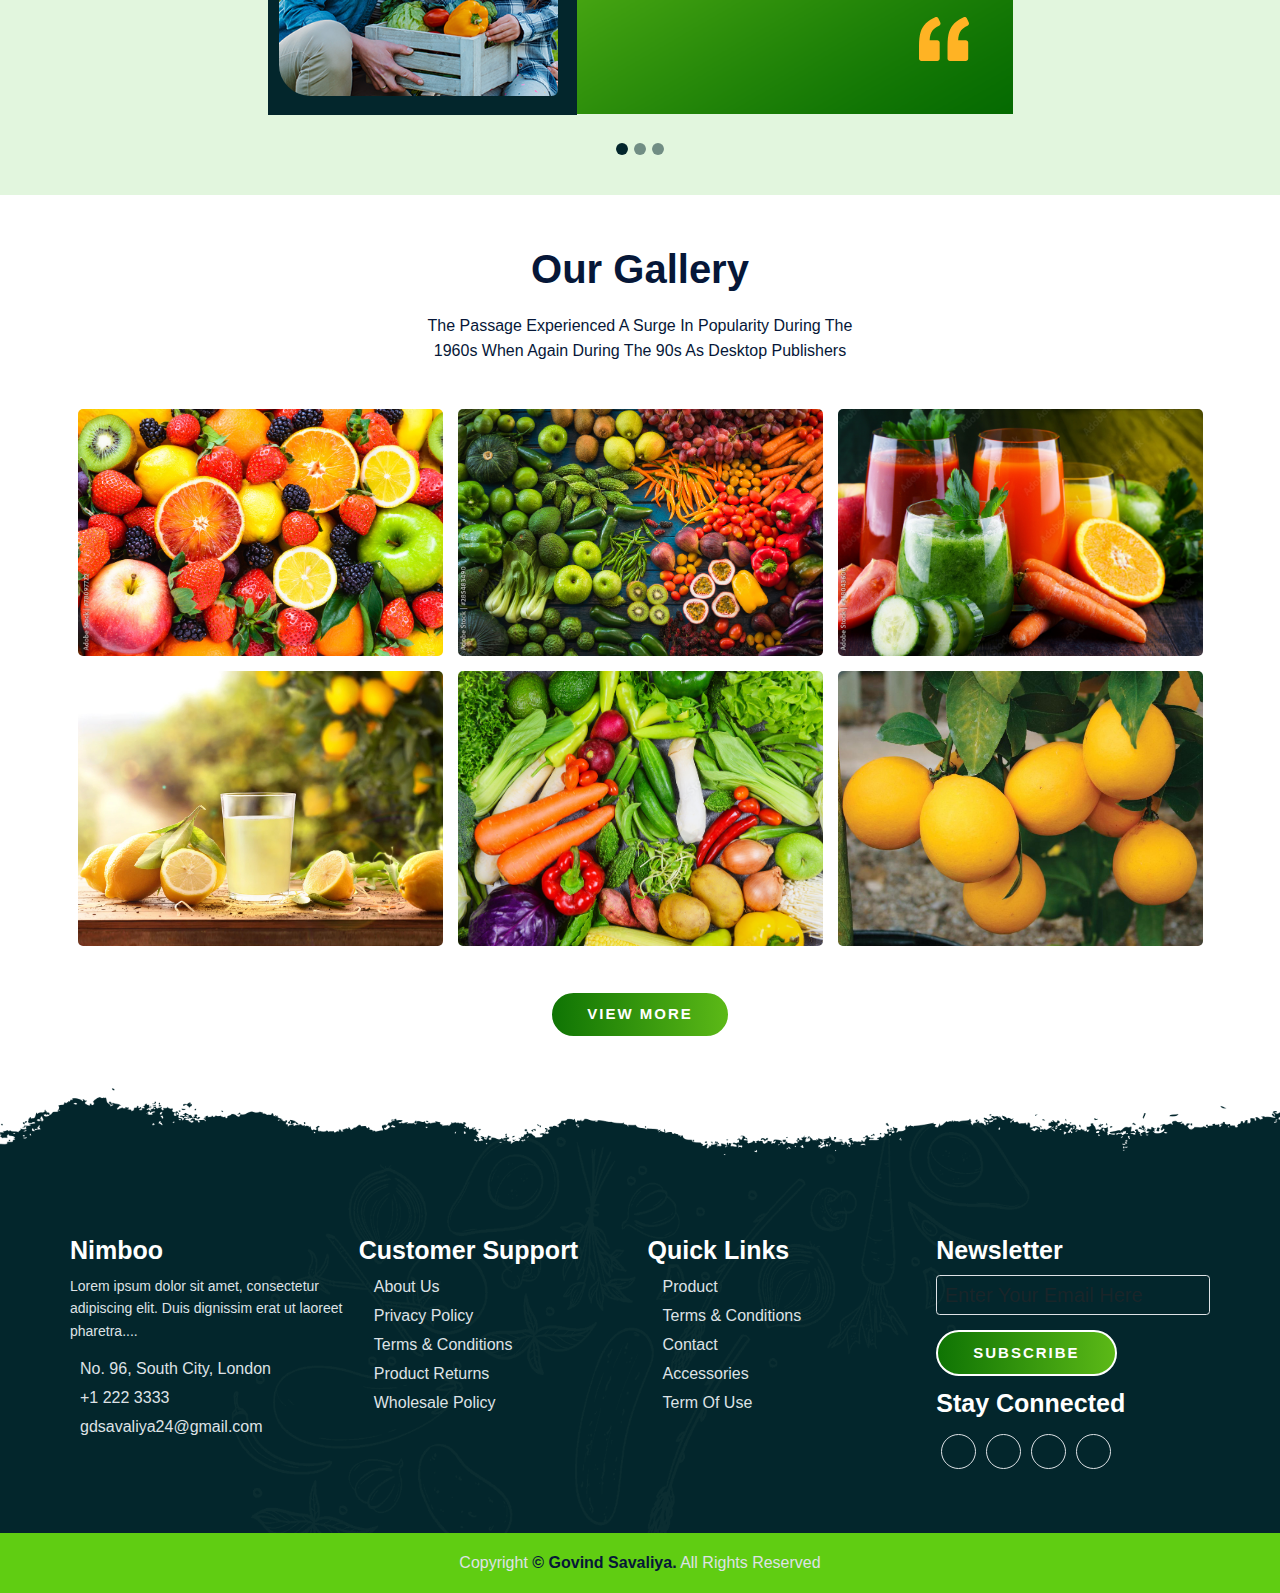
==== commit e4cd6863: "CHANGE:copyright change" ====
--- a/index.html
+++ b/index.html
@@ -388,7 +388,7 @@
             <ul class="list-unstyled">
               <li><a href="#"><i class="fa fa-home me-3"></i> No. 96, South City, London</a></li>
               <li><a href="#"><i class="fa fa-phone me-3"></i>+1 222 3333</a></li>
-              <li><a href="#"><i class="fa fa-envelope me-3"></i>info@example.com</a></li>
+              <li><a href="https://mail.google.com/mail/u/0/?tab=rm&ogbl#inbox?compose=new"><i class="fa fa-envelope me-3"></i>gdsavaliya24@gmail.com</a></li>
             </ul>
           </div>
         </div>
@@ -420,10 +420,11 @@
           </div>
           <h5>Stay Connected</h5>
           <ul class="social-network d-flex align-items-center p-0">
-            <li><a href="#"><i class="fab fa-facebook-f"></i></a></li>
-            <li><a href="#"><i class="fab fa-twitter"></i></a></li>
-            <li><a href="#"><i class="fab fa-linkedin-in"></i></a></li>
-            <li><a href="#"><i class="fab fa-youtube"></i></a></li>
+            <li><a href="https://www.facebook.com/savaliya.amit.24/"><i class="fab fa-facebook-f"></i></a></li>
+            <li><a href="https://twitter.com/GovindTweetss"><i class="fab fa-twitter"></i></a></li>
+            <li><a href="https://www.linkedin.com/in/govind-savaliya-45672a17b/"><i class="fab fa-linkedin-in"></i></a>
+            </li>
+            <li><a href="https://www.instagram.com/govind._.savaliya/"><i class="fab fa-instagram"></i></a></li>
           </ul>
         </div>
       </div>
